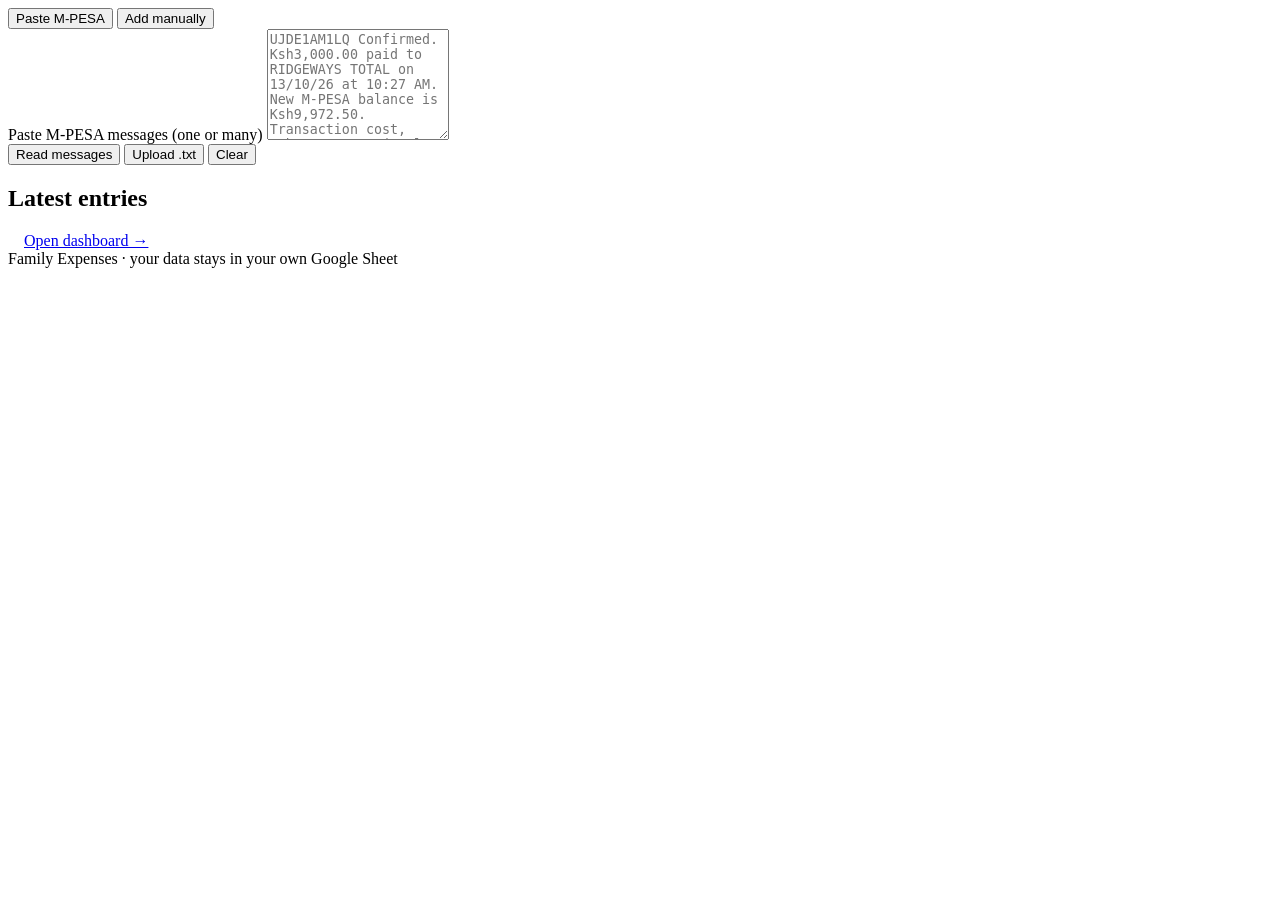
==== index.html @ ab0f26b7 "Add files via upload" ====
<!DOCTYPE html>
<html lang="en">
<head>
<meta charset="UTF-8">
<meta name="viewport" content="width=device-width, initial-scale=1.0">
<title>Family Expenses – Add</title>
<link rel="preconnect" href="https://fonts.googleapis.com">
<link rel="preconnect" href="https://fonts.gstatic.com" crossorigin>
<link href="https://fonts.googleapis.com/css2?family=Space+Grotesk:wght@400;500;600;700&family=JetBrains+Mono:wght@400;500;600&display=swap" rel="stylesheet">
<link rel="stylesheet" href="style.css">
</head>
<body>
<div class="container">
  <div id="hdr"></div>

  <div class="card">
    <div class="tabs">
      <button class="tab active" data-tab="paste">Paste M-PESA</button>
      <button class="tab" data-tab="manual">Add manually</button>
    </div>

    <div id="tab-paste">
      <span class="lbl">Paste M-PESA messages (one or many)</span>
      <textarea id="raw" rows="7" placeholder="UJDE1AM1LQ Confirmed. Ksh3,000.00 paid to RIDGEWAYS TOTAL on 13/10/26 at 10:27 AM. New M-PESA balance is Ksh9,972.50. Transaction cost, Ksh16.50. ... (Fuel for school run)

Tip: put the purpose in brackets at the end of the message, like the example."></textarea>
      <div class="btn-row">
        <button class="btn-primary" id="parseBtn">Read messages</button>
        <button class="btn-secondary" id="fileBtn">Upload .txt</button>
        <button class="btn-secondary" id="clearBtn">Clear</button>
        <input type="file" id="file" accept=".txt,.csv,text/plain" hidden>
      </div>
    </div>

    <div id="tab-manual" hidden>
      <div class="grid2">
        <div class="field-group"><label for="m_date">Date</label><input type="date" id="m_date"></div>
        <div class="field-group"><label for="m_amount">Amount (Ksh)</label><input type="number" id="m_amount" inputmode="decimal" step="0.01" placeholder="0.00"></div>
        <div class="field-group full"><label for="m_recipient">Paid to / item</label><input id="m_recipient" placeholder="e.g. Naivas Karen, Cash to gardener"></div>
        <div class="field-group full"><label for="m_purpose">Purpose</label><input id="m_purpose" placeholder="What was it for?"></div>
        <div class="field-group"><label for="m_method">Paid with</label><select id="m_method"><option>Cash</option><option>M-PESA</option><option>Card</option><option>Bank transfer</option></select></div>
        <div class="field-group"><label for="m_paidBy">Paid by</label><select id="m_paidBy"></select></div>
      </div>
      <div class="btn-row"><button class="btn-primary" id="addManualBtn">Add to list</button></div>
    </div>
    <div class="status-bar" id="status"></div>
  </div>

  <div class="card" id="review" hidden>
    <h2>Review &amp; categorise <span class="lbl" id="count" style="display:inline;margin-left:8px"></span></h2>
    <div class="tx-list" id="list"></div>
    <label class="check"><input type="checkbox" id="learn" checked> Remember these categories for next time (by recipient)</label>
    <div class="btn-row">
      <button class="btn-primary" id="submitBtn">Save transactions</button>
      <button class="btn-secondary" id="discardBtn">Discard</button>
    </div>
    <div class="status-bar" id="status2"></div>
  </div>

  <div class="card">
    <h2>Latest entries</h2>
    <div id="recent"></div>
    <div class="btn-row"><a class="nav-btn" href="dashboard.html" style="padding:10px 16px">Open dashboard →</a></div>
  </div>

  <div class="footer">Family Expenses · your data stays in your own Google Sheet</div>
</div>

<script src="app.js"></script>
<script>
const $ = id => document.getElementById(id);
let pending = [];
FT.header('index.html');

function status(id, msg, type) { const b = $(id); b.textContent = msg; b.className = 'status-bar show ' + type; }
function hide(id) { $(id).className = 'status-bar'; }

/* tabs */
document.querySelectorAll('.tab').forEach(b => b.onclick = () => {
  document.querySelectorAll('.tab').forEach(x => x.classList.toggle('active', x === b));
  $('tab-paste').hidden = b.dataset.tab !== 'paste'; $('tab-manual').hidden = b.dataset.tab !== 'manual';
});
$('m_date').value = FT.todayISO();
function fillPeople() { $('m_paidBy').innerHTML = FT.peopleOptions(FT.user()); }
fillPeople();

/* input */
$('parseBtn').onclick = () => {
  const raw = $('raw').value.trim();
  if (!raw) return status('status', 'Paste at least one M-PESA message first.', 'error');
  const got = FT.parseMpesa(raw);
  if (!got.length) return status('status', 'Could not read any transactions. Check that the message starts with the M-PESA code and "Confirmed".', 'error');
  const have = new Set(FT.all().map(t => t.id)), seen = new Set(pending.map(t => t.id));
  const fresh = got.filter(t => !have.has(t.id) && !seen.has(t.id));
  const dup = got.length - fresh.length;
  pending = pending.concat(fresh); $('raw').value = '';
  render();
  status('status', fresh.length + ' read' + (dup ? ', ' + dup + ' already saved (skipped)' : '') + '. Review below.', fresh.length ? 'success' : 'error');
};
$('clearBtn').onclick = () => { $('raw').value = ''; hide('status'); };
$('fileBtn').onclick = () => $('file').click();
$('file').onchange = e => { const f = e.target.files[0]; if (!f) return; f.text().then(t => { $('raw').value = t; $('parseBtn').click(); }); e.target.value = ''; };

$('addManualBtn').onclick = () => {
  const amount = FT.num($('m_amount').value), recipient = $('m_recipient').value.trim();
  if (!amount || !recipient) return status('status', 'Enter an amount and who/what it was paid to.', 'error');
  const t = { id: FT.newId(), date: $('m_date').value || FT.todayISO(), time: '', amount, cost: 0, balance: 0, recipient, account: '',
    purpose: $('m_purpose').value.trim(), category: '', paidBy: $('m_paidBy').value, method: $('m_method').value };
  t.category = FT.suggest(t);
  pending.push(t); render();
  $('m_amount').value = ''; $('m_recipient').value = ''; $('m_purpose').value = '';
  status('status', 'Added to the list below.', 'success');
};

/* review list */
function render() {
  $('review').hidden = !pending.length;
  $('count').textContent = pending.length + ' to save';
  $('list').innerHTML = pending.map((t, i) => `
    <div class="tx-card ${t.category ? '' : 'needs'}" data-i="${i}">
      <button class="tx-remove" data-act="rm" title="Remove">&times;</button>
      <div class="tx-top"><span class="tx-code">${FT.esc(t.id.startsWith('M-') ? t.method : t.id)}${t.time ? ' · ' + FT.esc(t.time) : ''}${t.cost ? ' · fee ' + FT.fmt(t.cost, 2) : ''}</span><span class="tx-amount">${FT.fmt(t.amount, 2)}</span></div>
      <div class="grid2">
        <div class="field-group"><label>Paid to</label><input data-f="recipient" value="${FT.esc(t.recipient)}"></div>
        <div class="field-group"><label>Date</label><input type="date" data-f="date" value="${FT.esc(t.date)}"></div>
        <div class="field-group full"><label>Purpose</label><input data-f="purpose" value="${FT.esc(t.purpose)}" placeholder="What was it for?"></div>
        <div class="field-group"><label>Category</label><select data-f="category">${FT.catOptions(t.category)}</select></div>
        <div class="field-group"><label>Paid by</label><select data-f="paidBy">${FT.peopleOptions(t.paidBy)}</select></div>
      </div>
    </div>`).join('');
  const missing = pending.filter(t => !t.category).length;
  if (missing) status('status2', missing + ' still need a category (they will be saved as "Uncategorised").', 'loading'); else hide('status2');
}
$('list').addEventListener('input', e => {
  const el = e.target, card = el.closest('.tx-card'); if (!card || !el.dataset.f) return;
  const t = pending[+card.dataset.i], f = el.dataset.f;
  t[f] = el.value;
  if ((f === 'purpose' || f === 'recipient') && !t._manual) {
    t.category = FT.suggest(t);
    const sel = card.querySelector('[data-f=category]'); sel.innerHTML = FT.catOptions(t.category);
    card.classList.toggle('needs', !t.category);
  }
});
$('list').addEventListener('change', e => {
  const el = e.target, card = el.closest('.tx-card'); if (!card || el.dataset.f !== 'category') return;
  const t = pending[+card.dataset.i]; t.category = el.value; t._manual = true; card.classList.toggle('needs', !t.category);
  const missing = pending.filter(x => !x.category).length;
  if (missing) status('status2', missing + ' still need a category (they will be saved as "Uncategorised").', 'loading'); else hide('status2');
});
$('list').addEventListener('click', e => {
  const b = e.target.closest('[data-act=rm]'); if (!b) return;
  pending.splice(+b.closest('.tx-card').dataset.i, 1); render();
});
$('discardBtn').onclick = () => { pending = []; render(); hide('status'); };

$('submitBtn').onclick = async () => {
  if (!pending.length) return;
  $('submitBtn').disabled = true;
  status('status2', 'Saving…', 'loading');
  const list = pending.map(t => { const o = Object.assign({}, t); delete o._manual; o.category = o.category || 'Uncategorised'; o.addedBy = FT.user(); o.addedAt = new Date().toISOString(); return o; });
  try {
    if ($('learn').checked) await FT.learn(list);
    const r = await FT.add(list);
    let msg = r.added + ' saved' + (r.dup ? ', ' + r.dup + ' duplicate(s) skipped' : '') + '.';
    if (FT.conn()) {
      await FT.sleep(2200);
      try {
        await FT.refresh();
        const have = new Set(FT.all().map(t => t.id));
        if (!r.ids.every(id => have.has(id))) msg += ' (Sent to the sheet – it may take a few seconds to show up.)';
        else msg += ' Synced to the shared sheet ✓';
      } catch (err) { msg += ' Sent, but could not confirm: ' + err.message; }
    } else msg += ' Saved on this device only – connect the sheet in Settings to share with Selma.';
    pending = []; render(); status('status', msg, 'success'); window.scrollTo({ top: 0, behavior: 'smooth' });
    recent();
  } catch (err) { status('status2', 'Failed: ' + err.message, 'error'); }
  $('submitBtn').disabled = false;
};

function recent() {
  const rows = FT.all().slice().sort((a, b) => (b.date + b.time).localeCompare(a.date + a.time)).slice(0, 8);
  $('recent').innerHTML = rows.length ? `<div class="ledger-wrap"><table class="ledger-table"><tbody>` + rows.map(t => `<tr>
    <td>${FT.esc(t.recipient)}<div class="sub">${FT.esc(t.date)} · ${FT.esc(t.category || 'Uncategorised')}${t.purpose ? ' · ' + FT.esc(t.purpose) : ''}</div></td>
    <td class="amt">${FT.fmt(t.amount + t.cost)}</td></tr>`).join('') + `</tbody></table></div>` : '<div class="empty">Nothing saved yet.</div>';
}
recent();
FT.refresh().then(() => { fillPeople(); recent(); FT.header('index.html'); }).catch(() => {});
</script>
</body>
</html>
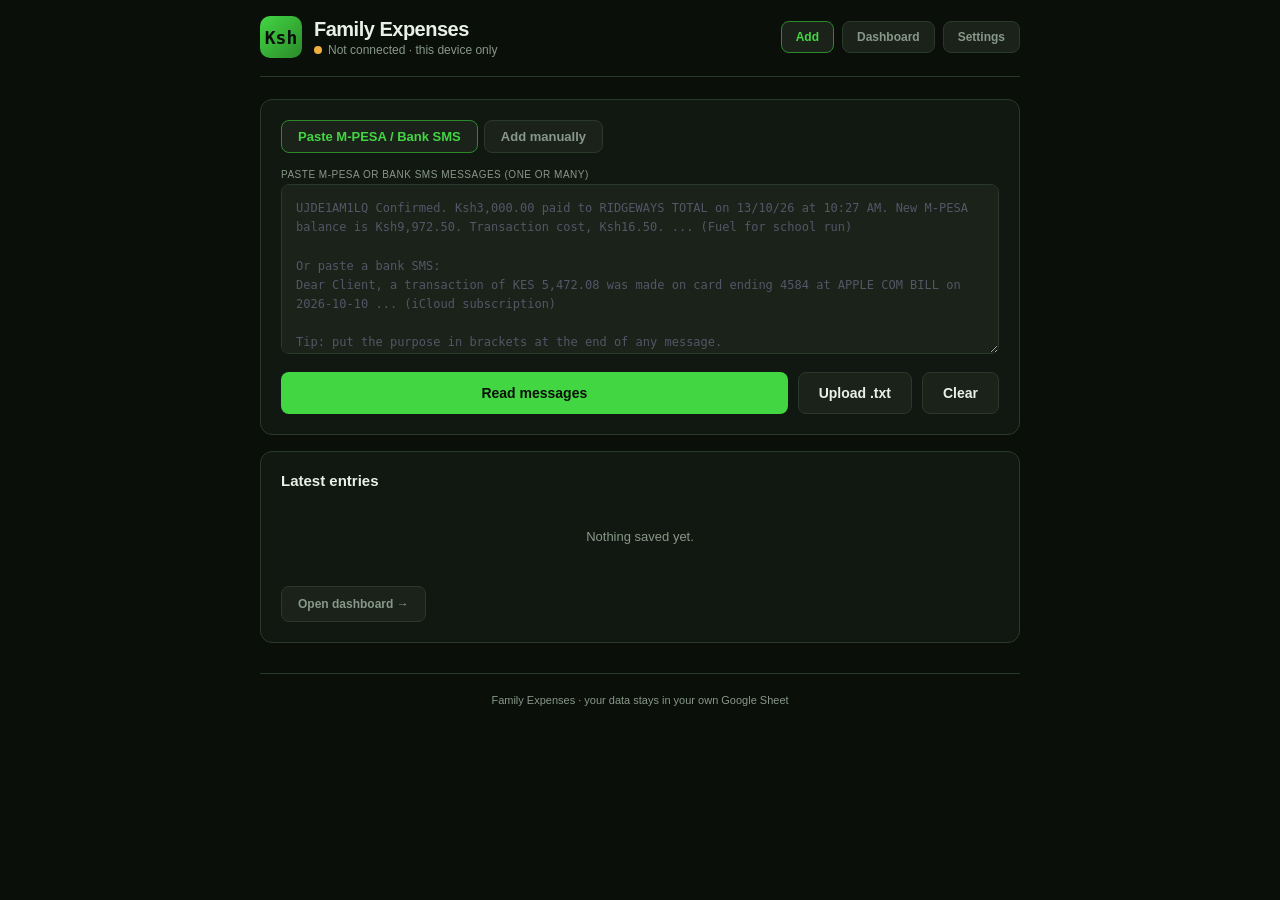
==== commit bb43b228: "Add files via upload" ====
--- a/index.html
+++ b/index.html
@@ -15,15 +15,18 @@
 
   <div class="card">
     <div class="tabs">
-      <button class="tab active" data-tab="paste">Paste M-PESA</button>
+      <button class="tab active" data-tab="paste">Paste M-PESA / Bank SMS</button>
       <button class="tab" data-tab="manual">Add manually</button>
     </div>
 
     <div id="tab-paste">
-      <span class="lbl">Paste M-PESA messages (one or many)</span>
+      <span class="lbl">Paste M-PESA or bank SMS messages (one or many)</span>
       <textarea id="raw" rows="7" placeholder="UJDE1AM1LQ Confirmed. Ksh3,000.00 paid to RIDGEWAYS TOTAL on 13/10/26 at 10:27 AM. New M-PESA balance is Ksh9,972.50. Transaction cost, Ksh16.50. ... (Fuel for school run)
 
-Tip: put the purpose in brackets at the end of the message, like the example."></textarea>
+Or paste a bank SMS:
+Dear Client, a transaction of KES 5,472.08 was made on card ending 4584 at APPLE COM BILL on 2026-10-10 ... (iCloud subscription)
+
+Tip: put the purpose in brackets at the end of any message."></textarea>
       <div class="btn-row">
         <button class="btn-primary" id="parseBtn">Read messages</button>
         <button class="btn-secondary" id="fileBtn">Upload .txt</button>
@@ -88,8 +91,8 @@
 $('parseBtn').onclick = () => {
   const raw = $('raw').value.trim();
   if (!raw) return status('status', 'Paste at least one M-PESA message first.', 'error');
-  const got = FT.parseMpesa(raw);
-  if (!got.length) return status('status', 'Could not read any transactions. Check that the message starts with the M-PESA code and "Confirmed".', 'error');
+  const got = FT.parseMpesa(raw).concat(FT.parseBank(raw));
+  if (!got.length) return status('status', 'Could not read any transactions. For M-PESA, make sure the message starts with the code and "Confirmed". For bank SMS, make sure each message is on its own line.', 'error');
   const have = new Set(FT.all().map(t => t.id)), seen = new Set(pending.map(t => t.id));
   const fresh = got.filter(t => !have.has(t.id) && !seen.has(t.id));
   const dup = got.length - fresh.length;
--- a/style.css
+++ b/style.css
@@ -0,0 +1,102 @@
+:root{--bg:#0a0f0a;--surface:#111811;--surface-2:#1a221a;--border:#2a3a2a;--text:#e8f0e8;--text-dim:#889888;--accent:#43d643;--accent-dim:#2a8a2a;--danger:#e0533a;--warn:#f0b040;--radius:12px}
+*{box-sizing:border-box;margin:0;padding:0}
+body{font-family:'Space Grotesk',sans-serif;background:var(--bg);color:var(--text);min-height:100vh;padding:16px;-webkit-tap-highlight-color:transparent}
+.container{max-width:760px;margin:0 auto}
+[hidden]{display:none!important}
+.header{display:flex;align-items:center;gap:12px;margin-bottom:22px;padding-bottom:18px;border-bottom:1px solid var(--border);flex-wrap:wrap}
+.header-icon{width:42px;height:42px;background:linear-gradient(135deg,var(--accent),var(--accent-dim));border-radius:10px;display:flex;align-items:center;justify-content:center;font-size:18px;font-weight:700;color:#0a0f0a;flex-shrink:0;font-family:'JetBrains Mono',monospace}
+.header h1{font-size:20px;font-weight:600;letter-spacing:-.5px}
+.header p{font-size:12px;color:var(--text-dim);margin-top:2px;display:flex;align-items:center;gap:6px}
+.dot{width:8px;height:8px;border-radius:50%;background:var(--warn);display:inline-block}.dot.on{background:var(--accent)}
+.header-nav{margin-left:auto;display:flex;gap:8px}
+.nav-btn{font-size:12px;font-weight:600;padding:8px 14px;border-radius:8px;background:var(--surface-2);border:1px solid var(--border);color:var(--text-dim);text-decoration:none;transition:all .2s}
+.nav-btn:hover,.nav-btn.active{color:var(--accent);border-color:var(--accent-dim)}
+.card{background:var(--surface);border:1px solid var(--border);border-radius:var(--radius);padding:20px;margin-bottom:16px}
+.card h2{font-size:15px;font-weight:600;margin-bottom:12px}
+.card h3,.sec-title{font-size:12px;font-weight:600;color:var(--text-dim);text-transform:uppercase;letter-spacing:.5px;margin-bottom:12px}
+.lbl,.field-group label{display:block;font-size:10px;text-transform:uppercase;letter-spacing:.5px;color:var(--text-dim);margin-bottom:4px;font-weight:500}
+textarea,input,select{width:100%;background:var(--surface-2);border:1px solid var(--border);border-radius:8px;padding:10px 12px;color:var(--text);font-family:'Space Grotesk',sans-serif;font-size:13px;outline:none;transition:border-color .2s}
+textarea{font-family:'JetBrains Mono',monospace;font-size:12.5px;line-height:1.6;resize:vertical;padding:14px}
+textarea::placeholder,input::placeholder{color:#556;font-size:12px}
+textarea:focus,input:focus,select:focus{border-color:var(--accent)}
+select option,select optgroup{background:#111811;color:var(--text)}
+input[type=checkbox]{width:auto;accent-color:var(--accent)}
+input[type=date]{color-scheme:dark}
+.btn-row{display:flex;gap:10px;margin-top:14px;flex-wrap:wrap}
+button{font-family:inherit;font-size:14px;font-weight:600;border:none;border-radius:8px;padding:12px 20px;cursor:pointer;transition:all .2s}
+button:active{transform:scale(.97)}
+button:disabled{opacity:.5;cursor:default}
+.btn-primary{background:var(--accent);color:#0a0f0a;flex:1}.btn-primary:hover{background:#5cf05c}
+.btn-secondary{background:var(--surface-2);color:var(--text);border:1px solid var(--border)}.btn-secondary:hover{border-color:var(--accent-dim)}
+.btn-danger{background:rgba(224,83,58,.15);color:var(--danger);border:1px solid rgba(224,83,58,.3)}
+.btn-sm{padding:7px 12px;font-size:12px}
+.tabs{display:flex;gap:6px;margin-bottom:16px}
+.tab{background:var(--surface-2);color:var(--text-dim);border:1px solid var(--border);padding:8px 16px;font-size:13px}
+.tab.active{color:var(--accent);border-color:var(--accent-dim)}
+.grid2{display:grid;grid-template-columns:1fr 1fr;gap:10px 14px}.full{grid-column:1/-1}
+.field-group{display:flex;flex-direction:column}
+.tx-list{display:flex;flex-direction:column;gap:10px}
+.tx-card{background:var(--surface-2);border:1px solid var(--border);border-radius:10px;padding:14px;position:relative}
+.tx-card.needs{border-color:rgba(240,176,64,.55)}
+.tx-card input,.tx-card select{background:var(--bg)}
+.tx-top{display:flex;justify-content:space-between;align-items:flex-start;margin-bottom:10px;padding-right:26px;gap:8px}
+.tx-code{font-family:'JetBrains Mono',monospace;font-size:11px;color:var(--accent);font-weight:600}
+.tx-amount{font-size:17px;font-weight:700;font-family:'JetBrains Mono',monospace;white-space:nowrap}
+.tx-amount::before{content:'Ksh ';font-size:11px;color:var(--text-dim);font-weight:400}
+.tx-remove{position:absolute;top:10px;right:10px;background:none;color:var(--text-dim);font-size:18px;padding:0;width:24px;height:24px;display:flex;align-items:center;justify-content:center}
+.tx-remove:hover{color:var(--danger)}
+.status-bar{display:none;padding:12px;border-radius:8px;font-size:13px;font-weight:500;margin-top:14px;text-align:center}
+.status-bar.show{display:block}
+.status-bar.success{background:rgba(67,214,67,.1);border:1px solid var(--accent-dim);color:var(--accent)}
+.status-bar.error{background:rgba(224,83,58,.1);border:1px solid rgba(224,83,58,.3);color:var(--danger)}
+.status-bar.loading{background:rgba(240,176,64,.1);border:1px solid rgba(240,176,64,.3);color:var(--warn)}
+.note{font-size:12px;color:var(--text-dim);line-height:1.5;margin-top:8px}
+.note b{color:var(--text)}
+.check{display:flex;gap:8px;align-items:center;font-size:13px;margin-top:14px;color:var(--text-dim)}
+/* stats */
+.stats-grid{display:grid;grid-template-columns:1fr 1fr 1fr;gap:12px;margin-bottom:16px}
+.stat-box{background:var(--surface);border:1px solid var(--border);border-radius:10px;padding:14px}
+.stat-box.hero{grid-column:1/-1;padding:18px}
+.stat-box label{font-size:10px;text-transform:uppercase;letter-spacing:.5px;color:var(--text-dim);display:block;margin-bottom:6px}
+.stat-box .val{font-family:'JetBrains Mono',monospace;font-size:18px;font-weight:700;overflow-wrap:anywhere}
+.stat-box.hero .val{font-size:28px}
+.stat-box .val small{font-size:12px;color:var(--text-dim);font-weight:400}
+.stat-box .sub{font-size:12px;color:var(--text-dim);margin-top:5px}
+.up{color:var(--warn)}.down{color:var(--accent)}
+.alert{background:rgba(240,176,64,.1);border:1px solid rgba(240,176,64,.4);color:var(--warn);border-radius:10px;padding:12px 14px;font-size:13px;margin-bottom:16px;cursor:pointer}
+.filter-row{display:flex;gap:10px;margin-bottom:16px}
+.filter-row input{flex:2;min-width:0}.filter-row select{flex:1;min-width:0;width:auto}
+/* trend */
+.trend{display:flex;align-items:flex-end;gap:6px;height:150px}
+.trend-col{flex:1;display:flex;flex-direction:column;align-items:center;justify-content:flex-end;height:100%;cursor:pointer;min-width:0}
+.trend-val{font-size:9px;color:var(--text-dim);font-family:'JetBrains Mono',monospace;margin-bottom:3px;white-space:nowrap}
+.trend-bar{width:100%;background:var(--accent-dim);border-radius:5px 5px 0 0;min-height:2px;transition:height .4s}
+.trend-col.sel .trend-bar{background:var(--accent)}
+.trend-col.sel .trend-val{color:var(--text)}
+.trend-lbl{font-size:10px;color:var(--text-dim);margin-top:5px}
+/* bars */
+.bars{display:flex;flex-direction:column;gap:12px}
+.bar-top{display:flex;justify-content:space-between;gap:10px;font-size:12px;margin-bottom:4px}
+.bar-name{color:var(--text);overflow:hidden;text-overflow:ellipsis;white-space:nowrap}
+.bar-val{font-family:'JetBrains Mono',monospace;font-size:11.5px;white-space:nowrap}
+.bar-val small{color:var(--text-dim);font-size:10.5px}
+.bar-track{height:14px;background:var(--surface-2);border-radius:5px;position:relative}
+.bar-fill{height:100%;border-radius:5px;background:linear-gradient(90deg,var(--accent-dim),var(--accent));min-width:2px;transition:width .4s}
+.bar-fill.warn{background:var(--warn)}.bar-fill.over{background:var(--danger)}
+.bar-budget{position:absolute;top:-3px;bottom:-3px;width:2px;background:var(--text)}
+.clickable{cursor:pointer}.clickable:hover .bar-name{color:var(--accent)}
+.two-col{display:grid;grid-template-columns:1fr 1fr;gap:16px}
+/* ledger */
+.ledger-wrap{overflow-x:auto;margin:0 -20px;padding:0 20px}
+.ledger-table{width:100%;border-collapse:collapse;font-size:12px;min-width:560px}
+.ledger-table th{text-align:left;padding:8px 6px;border-bottom:1px solid var(--border);font-size:10px;text-transform:uppercase;letter-spacing:.5px;color:var(--text-dim);font-weight:600}
+.ledger-table td{padding:8px 6px;border-bottom:1px solid var(--border);vertical-align:top}
+.ledger-table td.amt{text-align:right;white-space:nowrap;font-family:'JetBrains Mono',monospace}
+.ledger-table .sub{color:var(--text-dim);font-size:11px;margin-top:2px}
+.ledger-table select{padding:6px 8px;font-size:12px;min-width:140px}
+.ledger-table .del{background:none;color:var(--text-dim);padding:2px 6px;font-size:16px}.ledger-table .del:hover{color:var(--danger)}
+.empty{text-align:center;color:var(--text-dim);padding:28px;font-size:13px}
+.row-edit{display:grid;grid-template-columns:1.4fr 1fr 110px 36px;gap:8px;margin-bottom:8px;align-items:center}
+.row-edit .nm{font-size:13px;padding:10px 4px}
+.footer{text-align:center;margin-top:30px;padding-top:20px;border-top:1px solid var(--border);font-size:11px;color:var(--text-dim)}
+@media(max-width:560px){body{padding:12px}.card{padding:16px}.grid2,.two-col{grid-template-columns:1fr}.stats-grid{grid-template-columns:1fr 1fr}.stat-box.hero .val{font-size:24px}.row-edit{grid-template-columns:1fr 1fr 80px 32px}.row-edit .nm{grid-column:1/-1;padding-bottom:0}.header-nav{width:100%;margin-left:0}.nav-btn{flex:1;text-align:center}.ledger-wrap{margin:0 -16px;padding:0 16px}}
